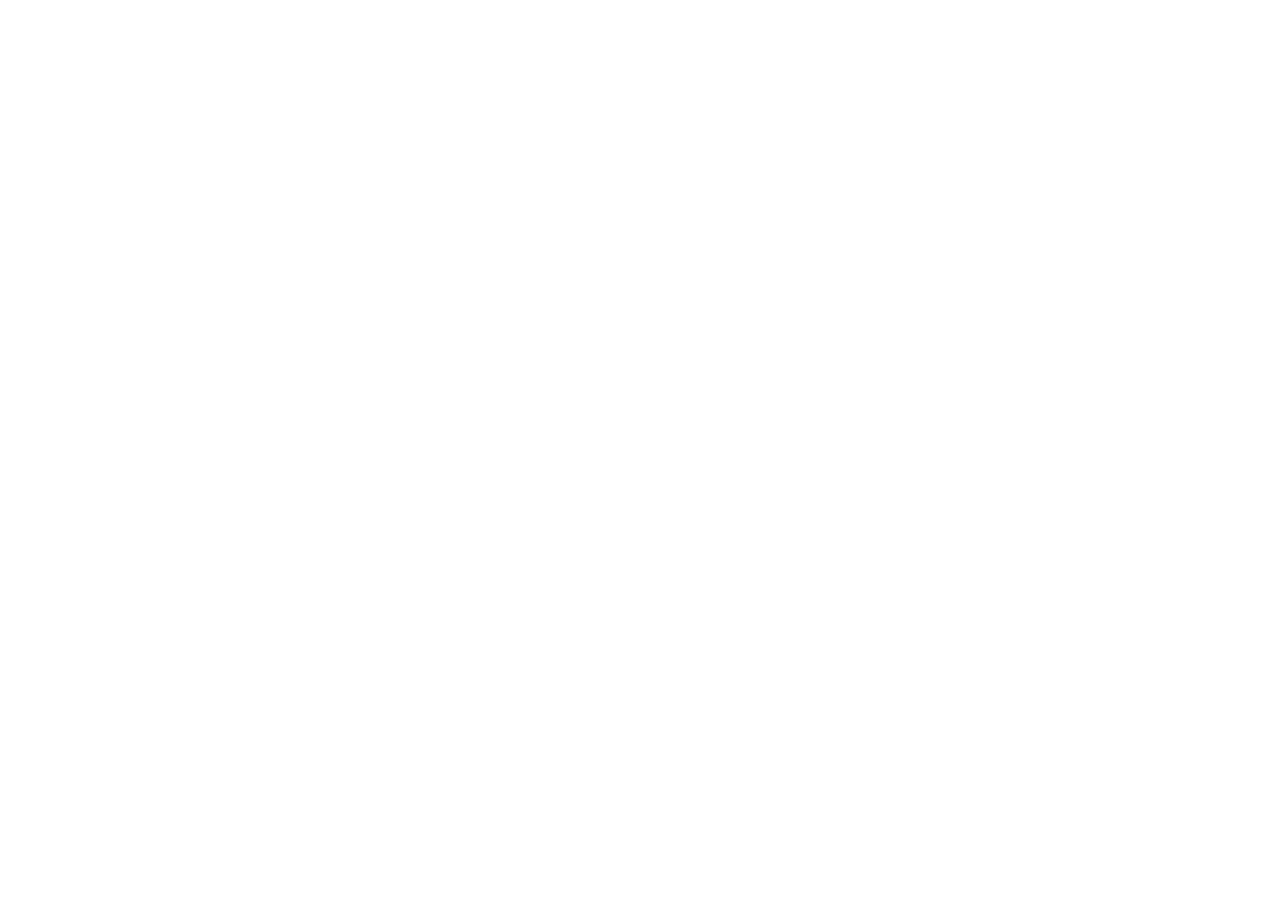
==== index.html @ b355ead1 "20.27" ====
<!DOCTYPE html>
<html lang="en">
  <head>
    <title>6-sides something something</title>
    <meta charset="utf-8">
    <meta http-equiv="X-UA-Compatible" content="IE=edge">
    <meta name="viewport" content="width=device-width, initial-scale=1">

    <link rel="preconnect" href="https://fonts.googleapis.com">
<link rel="preconnect" href="https://fonts.gstatic.com" crossorigin>
<link href="https://fonts.googleapis.com/css2?family=Inconsolata:wght@200..900&display=swap" rel="stylesheet">
		<link rel="stylesheet" type="text/css" href="style.css">
  </head>  
  <body>

    <p><a href="frontside.html">Abandoned Church</a></p>

  </body>
</html>
---- style.css ----
p {
    text-align: center;
    font-family: "Inconsolata", monospace;
    font-size: 100%;
  }


.img-container {
    display: flex;
    justify-content: center; /* 水平居中 */
    align-items: center; /* 垂直居中 */
    max-width: 100%; /* 图片最大宽度为父容器的100% */
    max-height: 100%; /* 图片最大高度为父容器的100% */
}

.img-container img {
    max-width: 100%; /* 图片最大宽度为父容器的100% */
    max-height: 100%; /* 图片最大高度为父容器的100% */
    height: auto; /* 让图片高度自适应宽度的比例 */
    width: auto; /* 让图片宽度自适应高度的比例 */
}

a:link {
    color: white;
}

a:visited {
    color: rgb(98, 113, 97);
}

a:hover {
    color: rgb(127, 83, 83);
}

a:active {
    color: rgb(189, 27, 27);
}
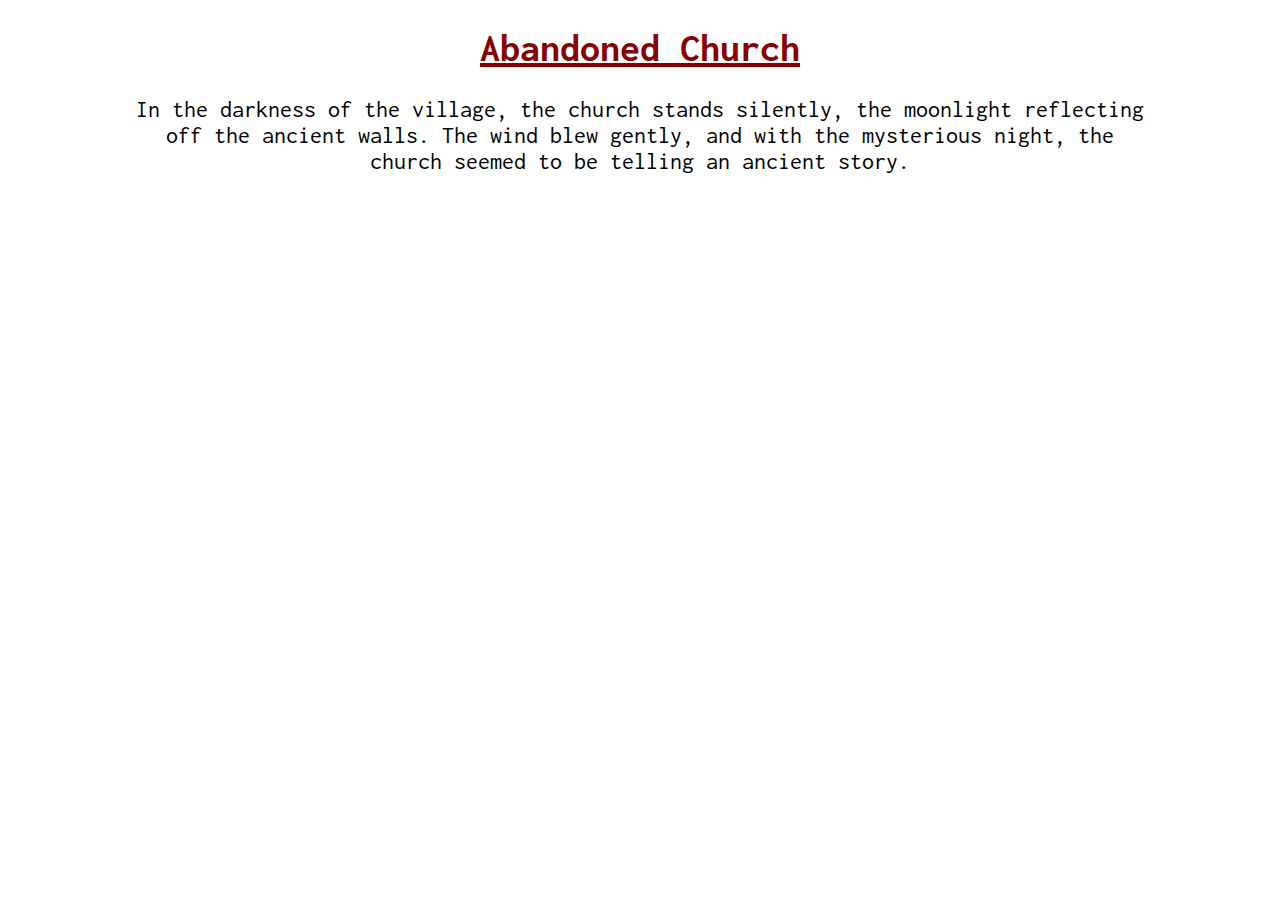
==== commit e702a7f2: "02.29" ====
--- a/index.html
+++ b/index.html
@@ -13,7 +13,15 @@
   </head>  
   <body>
 
-    <p><a href="frontside.html">Abandoned Church</a></p>
+    <h1><a href="frontside.html">Abandoned Church</a></h1>
+
+
+    <p>In the darkness of the village, the church stands silently, 
+      the moonlight reflecting off the ancient walls. The wind blew gently,
+      and with the mysterious night, the church seemed to be telling an ancient 
+      story.
+
+    </p>
 
   </body>
 </html>--- a/style.css
+++ b/style.css
@@ -1,27 +1,35 @@
+h1{
+    text-align: center;
+    font-family: "Inconsolata", monospace;
+    font-size: 250%;
+}
 p {
     text-align: center;
     font-family: "Inconsolata", monospace;
-    font-size: 100%;
-  }
+    font-size: 150%;
+    margin-left: 10%; 
+    margin-right: 10%; 
+}
+
 
 
 .img-container {
     display: flex;
-    justify-content: center; /* 水平居中 */
-    align-items: center; /* 垂直居中 */
-    max-width: 100%; /* 图片最大宽度为父容器的100% */
-    max-height: 100%; /* 图片最大高度为父容器的100% */
+    justify-content: center; 
+    align-items: center; 
+    max-width: 100%; 
+    max-height: 100%; 
 }
 
 .img-container img {
-    max-width: 100%; /* 图片最大宽度为父容器的100% */
-    max-height: 100%; /* 图片最大高度为父容器的100% */
-    height: auto; /* 让图片高度自适应宽度的比例 */
-    width: auto; /* 让图片宽度自适应高度的比例 */
+    max-width: 100%; 
+    max-height: 100%; 
+    height: auto; 
+    width: auto; 
 }
 
 a:link {
-    color: white;
+    color: darkred;
 }
 
 a:visited {
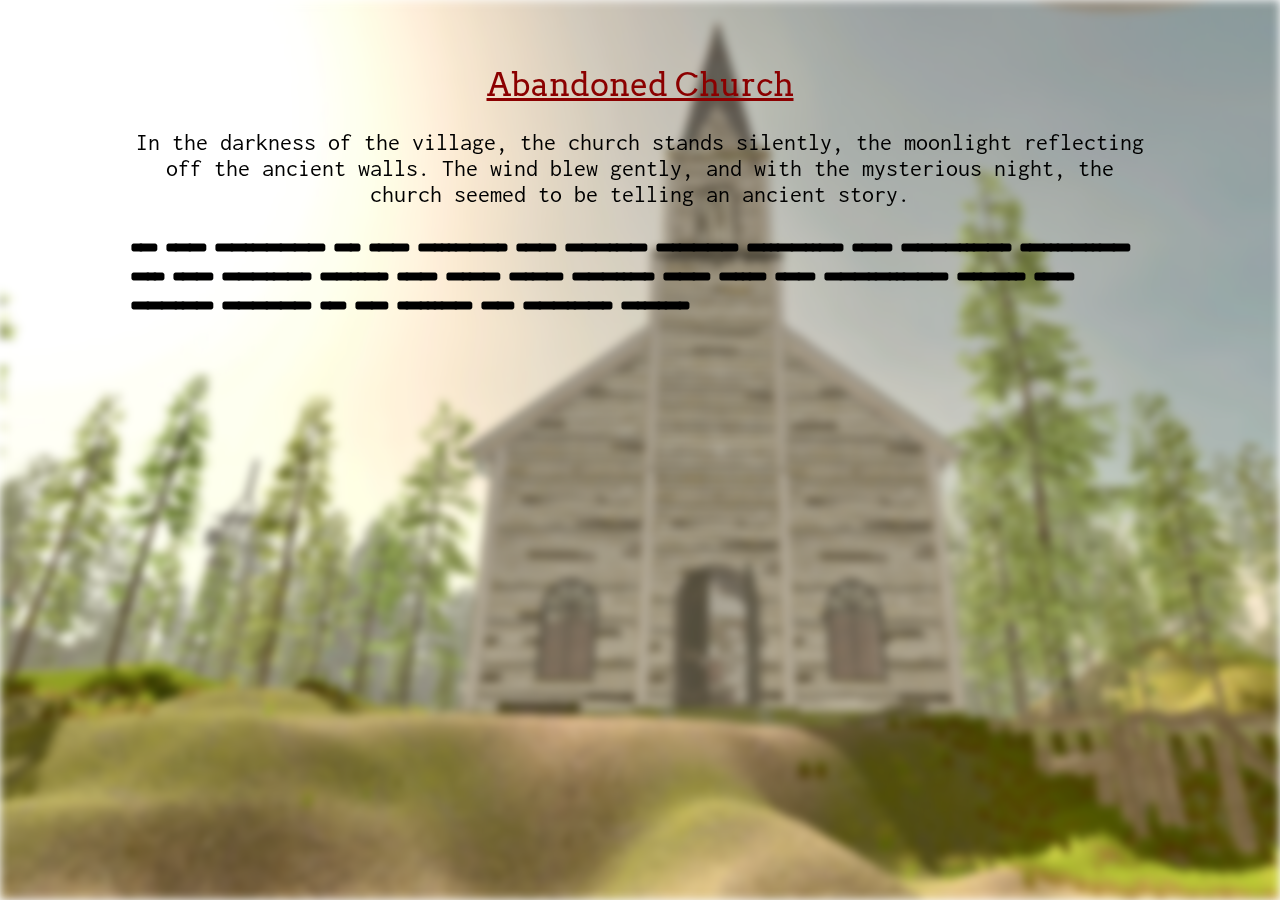
==== commit cc479797: "3.57" ====
--- a/index.html
+++ b/index.html
@@ -1,27 +1,84 @@
 <!DOCTYPE html>
 <html lang="en">
-  <head>
+<head>
     <title>6-sides something something</title>
     <meta charset="utf-8">
     <meta http-equiv="X-UA-Compatible" content="IE=edge">
     <meta name="viewport" content="width=device-width, initial-scale=1">
 
     <link rel="preconnect" href="https://fonts.googleapis.com">
-<link rel="preconnect" href="https://fonts.gstatic.com" crossorigin>
-<link href="https://fonts.googleapis.com/css2?family=Inconsolata:wght@200..900&display=swap" rel="stylesheet">
-		<link rel="stylesheet" type="text/css" href="style.css">
-  </head>  
-  <body>
+    <link rel="preconnect" href="https://fonts.gstatic.com" crossorigin>
+    <link href="https://fonts.googleapis.com/css2?family=Inconsolata:wght@200..900&display=swap" rel="stylesheet">
 
-    <h1><a href="frontside.html">Abandoned Church</a></h1>
+    <link rel="preconnect" href="https://fonts.googleapis.com">
+    <link rel="preconnect" href="https://fonts.gstatic.com" crossorigin>
+    <link href="https://fonts.googleapis.com/css2?family=Flow+Rounded&display=swap" rel="stylesheet">
+    
+    <link rel="preconnect" href="https://fonts.googleapis.com">
+    <link rel="preconnect" href="https://fonts.gstatic.com" crossorigin>
+    <link href="https://fonts.googleapis.com/css2?family=Arvo:ital,wght@0,400;0,700;1,400;1,700&display=swap" rel="stylesheet">
 
+    <link rel="stylesheet" type="text/css" href="style.css">
 
-    <p>In the darkness of the village, the church stands silently, 
-      the moonlight reflecting off the ancient walls. The wind blew gently,
-      and with the mysterious night, the church seemed to be telling an ancient 
-      story.
+    <style>
+        .background-container {
+            position: fixed;
+            top: 0;
+            left: 0;
+            width: 100%;
+            height: 100%;
+            background-image: url('pictures/front.jpg'); 
+            background-size: cover; 
+            filter: blur(5px); 
+            z-index: -1; 
+        }
+        .content {
+            position: relative;
+            z-index: 1; 
+        }
+        .content h1 a {
+          font-family: "Arvo", serif;
+          font-weight: 400;
+          font-style: normal;
+        }
+        
+          h2{
+            font-weight: bold; 
+            font-family: 'Flow Rounded', sans-serif; 
+            text-decoration: none; 
+            font-size: 150%;
+            margin-left: 10%; 
+            margin-right: 10%; 
+}
+        
+          
+    </style>
+</head> 
+ 
 
-    </p>
+ 
+<body>
 
-  </body>
-</html>+    <div class="background-container"></div> 
+    
+    <div class="content">
+      <br>
+      <br>
+      
+
+      <h1><a href="frontside.html">Abandoned Church</a></h1>
+        <p>In the darkness of the village, the church stands silently, 
+            the moonlight reflecting off the ancient walls. The wind blew gently,
+            and with the mysterious night, the church seemed to be telling an ancient 
+            story.
+        </p>
+
+        
+    </div>
+    <h2>In the darkness of the village, the church stands silently, 
+            the moonlight reflecting off the ancient walls. The wind blew gently,
+            and with the mysterious night, the church seemed to be telling an ancient 
+            story.
+    </h2>
+</body>
+</html>
--- a/style.css
+++ b/style.css
@@ -1,7 +1,6 @@
 h1{
     text-align: center;
     font-family: "Inconsolata", monospace;
-    font-size: 250%;
 }
 p {
     text-align: center;
